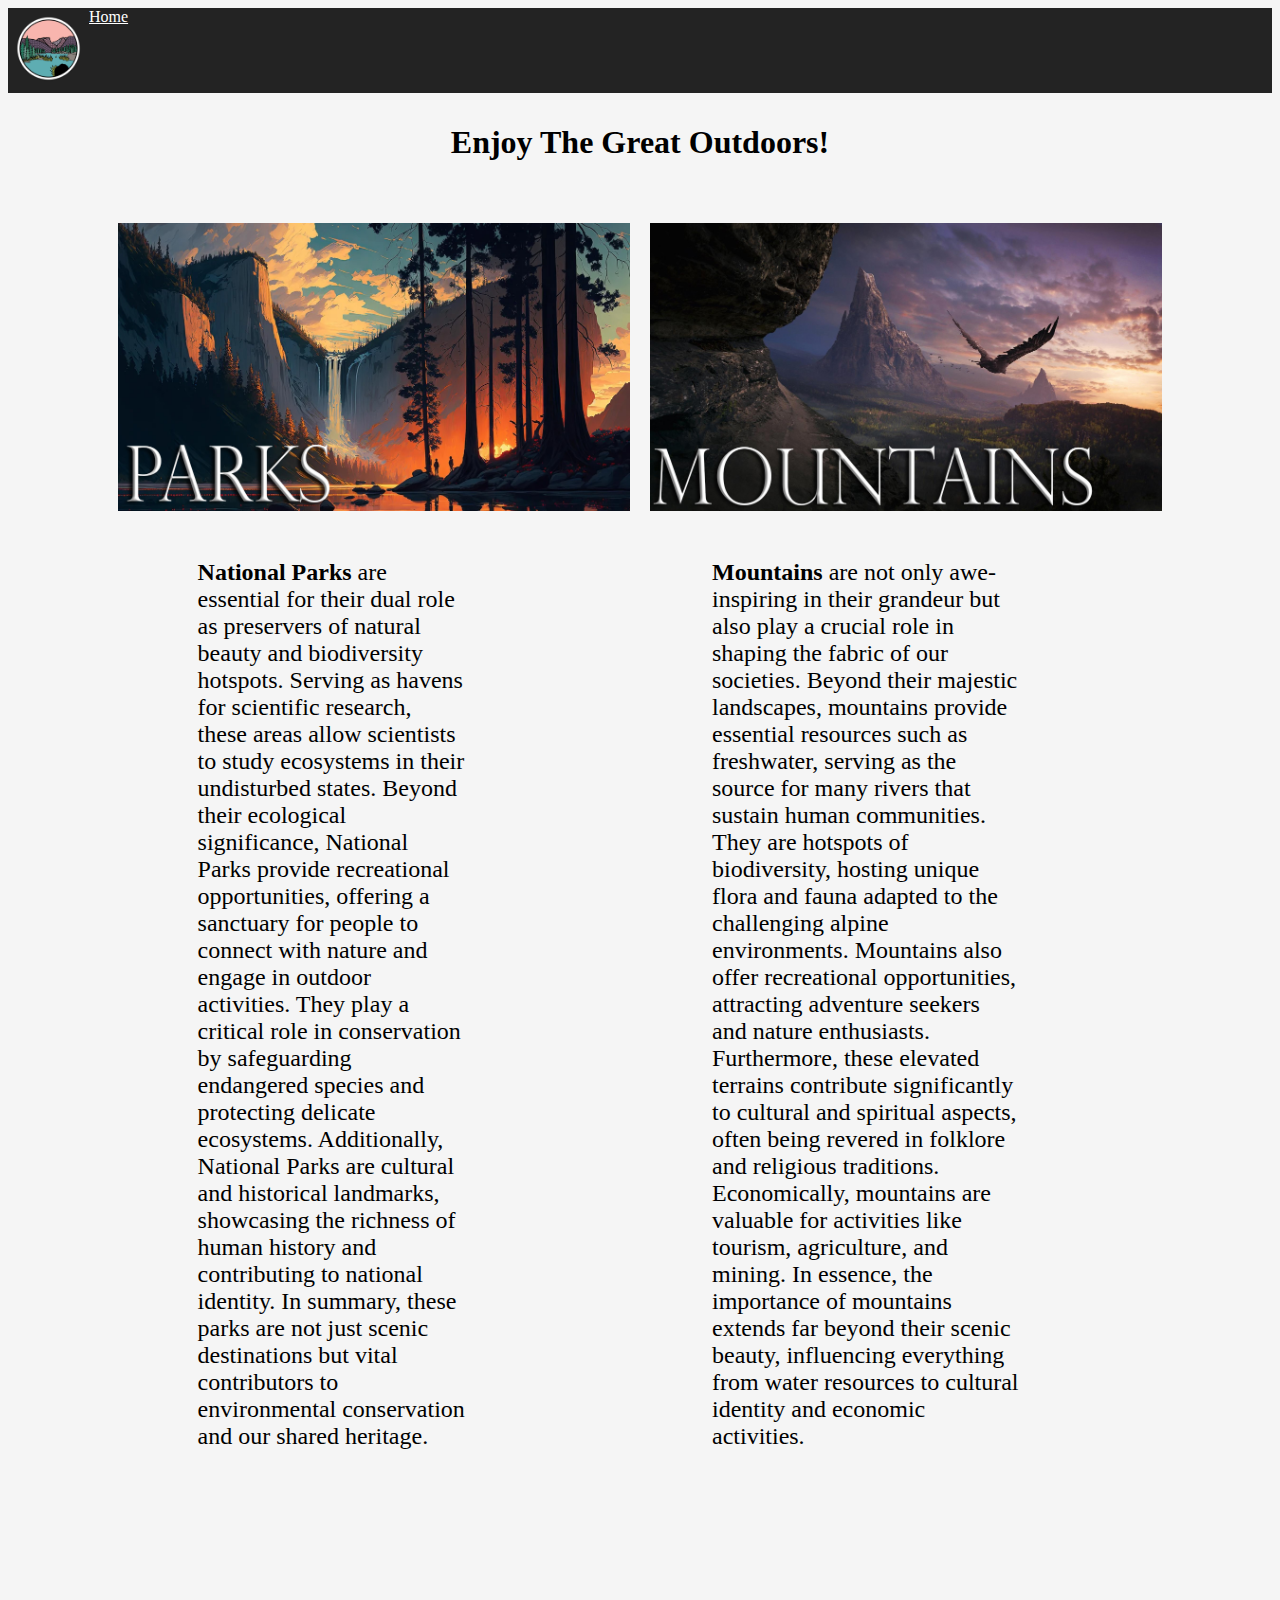
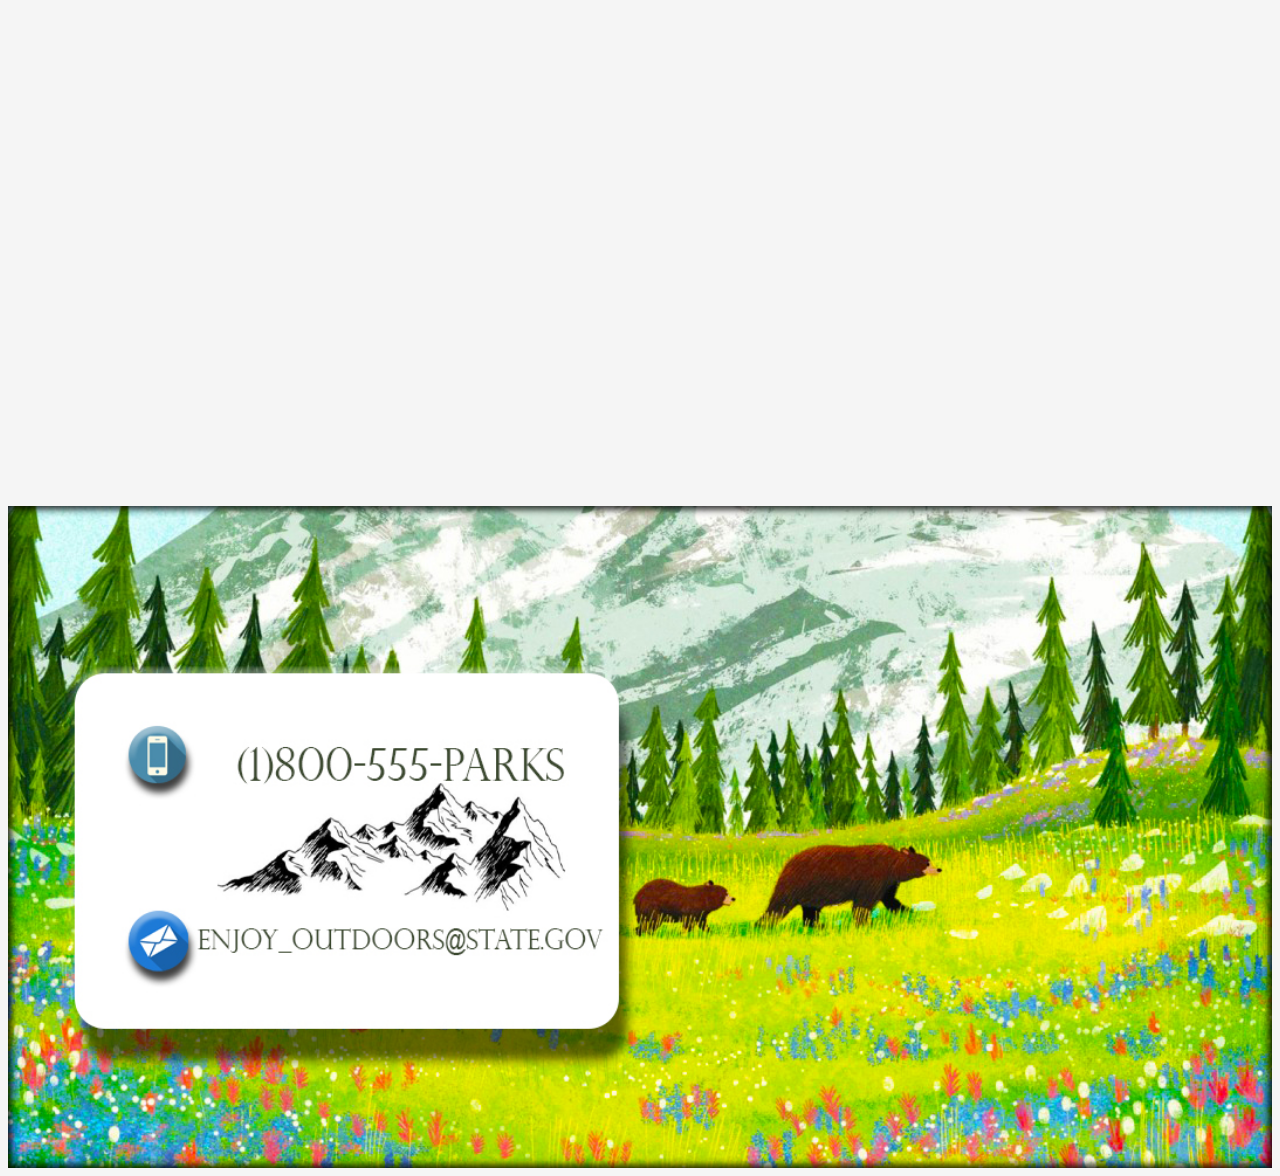
==== index.html @ c240babb "first commit" ====
<!DOCTYPE html>
<html lang="en">

<head>
    <meta charset="UTF-8">
    <meta name="viewport" content="width=device-width, initial-scale=1.0">
    <link rel="stylesheet" href="/style/main.css">
    <link href="https://cdn.jsdelivr.net/npm/bootstrap@5.3.2/dist/css/bootstrap.min.css" rel="stylesheet"
        integrity="sha384-T3c6CoIi6uLrA9TneNEoa7RxnatzjcDSCmG1MXxSR1GAsXEV/Dwwykc2MPK8M2HN" crossorigin="anonymous">
    <script src="https://cdn.jsdelivr.net/npm/bootstrap@5.3.2/dist/js/bootstrap.bundle.min.js"
        integrity="sha384-C6RzsynM9kWDrMNeT87bh95OGNyZPhcTNXj1NW7RuBCsyN/o0jlpcV8Qyq46cDfL"
        crossorigin="anonymous"></script>

    <title>Home</title>
</head>

<body>
    <div id="navBar">
        <a class="navbar-brand" href="index.html">
            <img id="logo" src="images/logo2.webp" alt="Logo" class="d-inline-block align-text-top">
        </a>
        <nav class="navbar navbar-expand-lg bg-body-tertiary">
            <div class="container-fluid" id="navHover">
                <a class="navbar-brand" href="index.html">Home</a>
            </div>
        </nav>
    </div>
    <h1>Enjoy The Great Outdoors!</h1>
    <div class="navImages">
        <a href="parks.html">
            <img class="parksSearch" src="/images/parksSearchNoMag.jpg" alt="parksSearch"
                style="width:40vw; margin-right: 10px;">
        </a>

        <a href="mountains.html">
            <img class="mountainsSearch" src="/images/mountainSearchNoMag.jpg" alt="mountainsSearch"
                style="width:40vw;margin-left: 10px;">
        </a>
    </div>
    <div class="paragraph">
        <p class="parksP">

            <b>National Parks</b> are essential for their dual role as preservers of natural beauty and biodiversity
            hotspots. Serving as havens for scientific research, these areas allow scientists to study ecosystems in
            their undisturbed states. Beyond their ecological significance, National Parks provide recreational
            opportunities, offering a sanctuary for people to connect with nature and engage in outdoor activities.
            They play a critical role in conservation by safeguarding endangered species and protecting delicate
            ecosystems. Additionally, National Parks are cultural and historical landmarks, showcasing the richness
            of human history and contributing to national identity. In summary, these parks are not just scenic
            destinations but vital contributors to environmental conservation and our shared heritage.
        </p>
        <br>
        <p class="mountainsP">

            <b>Mountains</b> are not only awe-inspiring in their grandeur but also play a crucial role in shaping the fabric of
            our societies. Beyond their majestic landscapes, mountains provide essential resources such as freshwater,
            serving as the source for many rivers that sustain human communities. They are hotspots of biodiversity,
            hosting unique flora and fauna adapted to the challenging alpine environments. Mountains also offer
            recreational opportunities, attracting adventure seekers and nature enthusiasts. Furthermore, these elevated
            terrains contribute significantly to cultural and spiritual aspects, often being revered in folklore and
            religious traditions. Economically, mountains are valuable for activities like tourism, agriculture, and
            mining. In essence, the importance of mountains extends far beyond their scenic beauty, influencing
            everything from water resources to cultural identity and economic activities.
        </p>
    </div>
</body>
<footer>
    <img class="footerBears" src="/images/footerBears.jpg" alt="contactUs">
</footer>

</html>
---- style/main.css ----
#navBar{
    display:flex;
    justify-content:flex-start !important;
    background-color: rgb(35, 35, 35) !important;
    margin-right: auto !important;
}
.bg-body-tertiary{
    --bs-bg-opacity: 0 !important;
}
.navbar-brand{
    color: white !important;
}
.navbar-brand:hover{
    opacity: 50%;    
}
#logo{
    margin-top: auto;
    margin-bottom: auto;
    margin-right: auto;
    width: 9vh;
    height: 9vh;
}
body{
    background-color: whitesmoke;
}
h1{
    font-family:Georgia, 'Times New Roman', Times, serif;
    text-align: center;
    padding-top: 10px;
}
a{
    display: inline;
    text-align: center;
}
.navImages{
    display: flex;
    justify-content: center;
    padding-top:40px;

}
img:hover{
opacity: 85%;

}
.mountainsSearch:hover{
    box-shadow: 1em 1em 1em 0em black;
    content: url("/images/mountainSearchMag.jpg");
}
.parksSearch:hover{
    box-shadow: 1em 1em 1em 0em black;
    content: url("/images/parksSearchMag.jpg");
}

.footerBears{
    display: flex;
    justify-content:space-evenly;
    padding-top: 50%;
    width:100%;
    height:100%;
}
p{
    font-size:x-large;
}
.paragraph{
    display: flex;
    justify-content: center;
    padding-top: 20px;
    padding-left: 15%;
    padding-right: 20%;
}
.parksP{
    padding-right: 10%;
}
.mountainsP{
    padding-left: 20%;
}
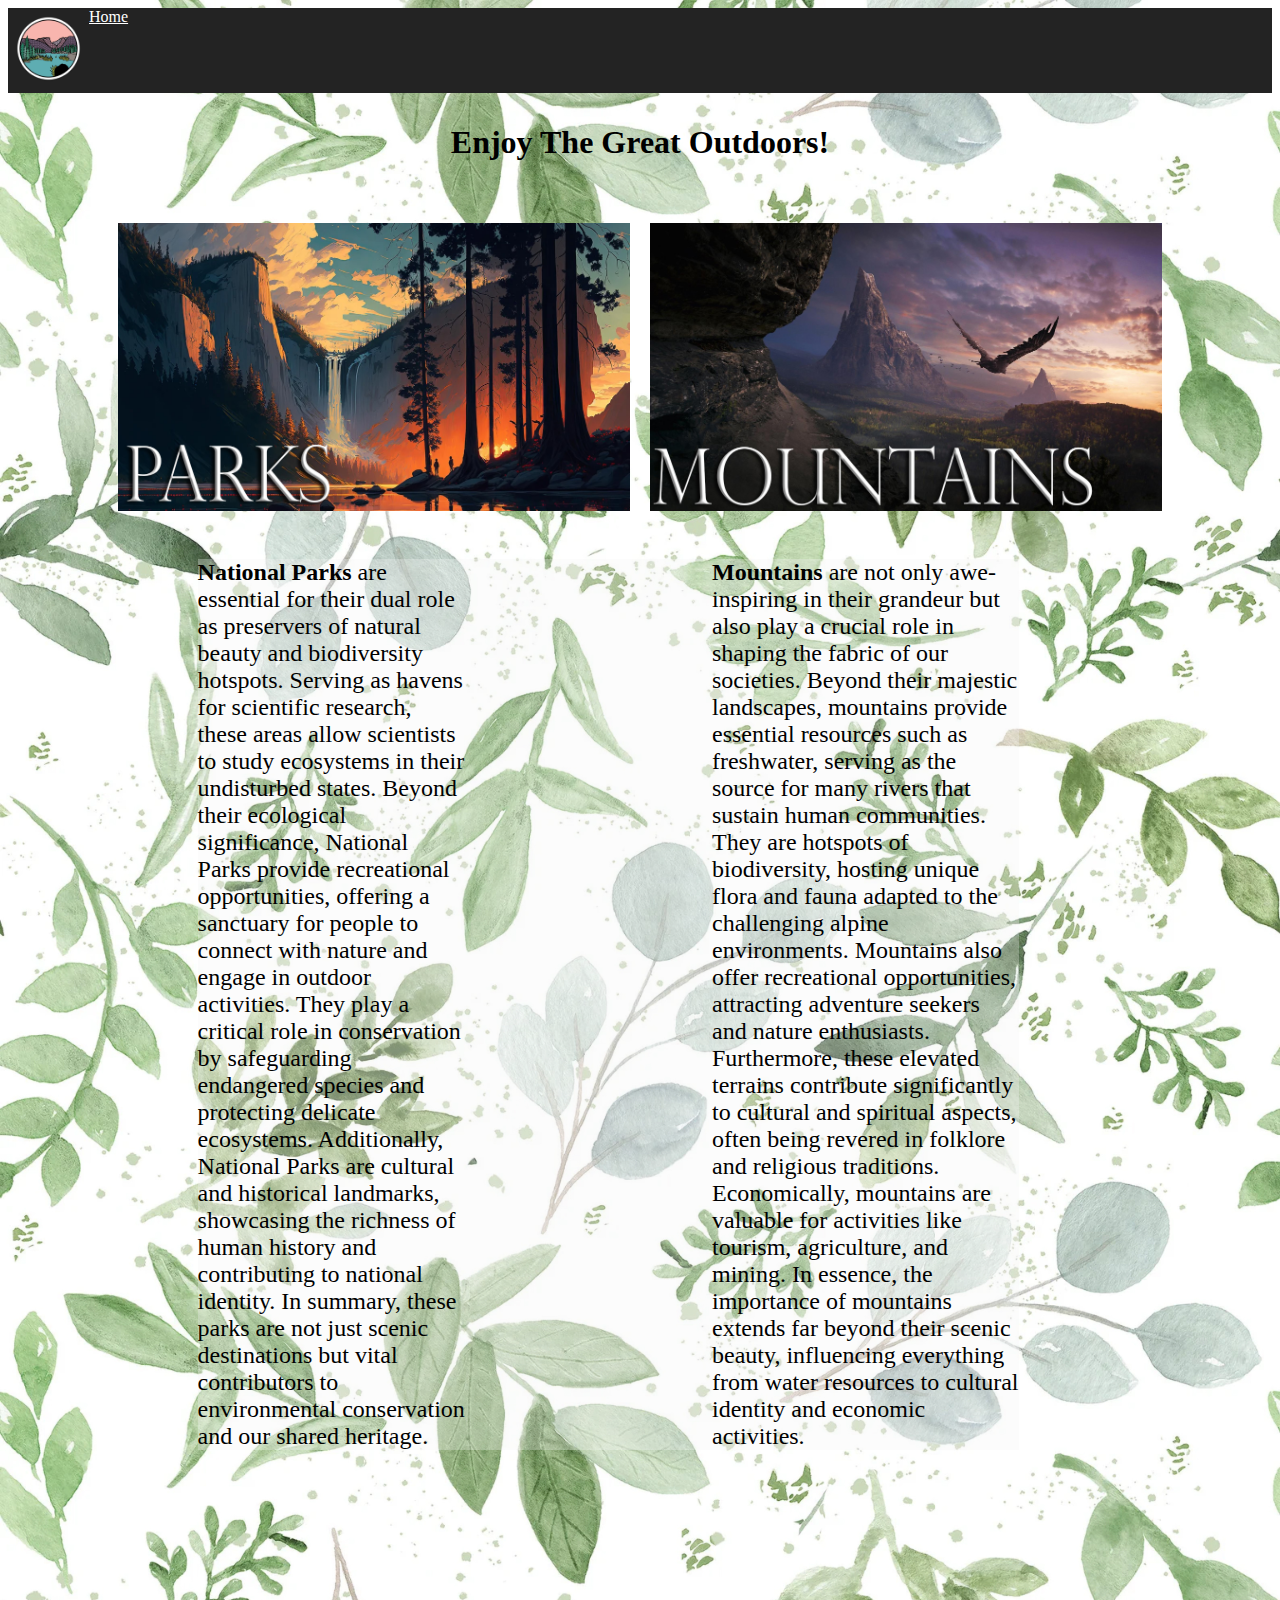
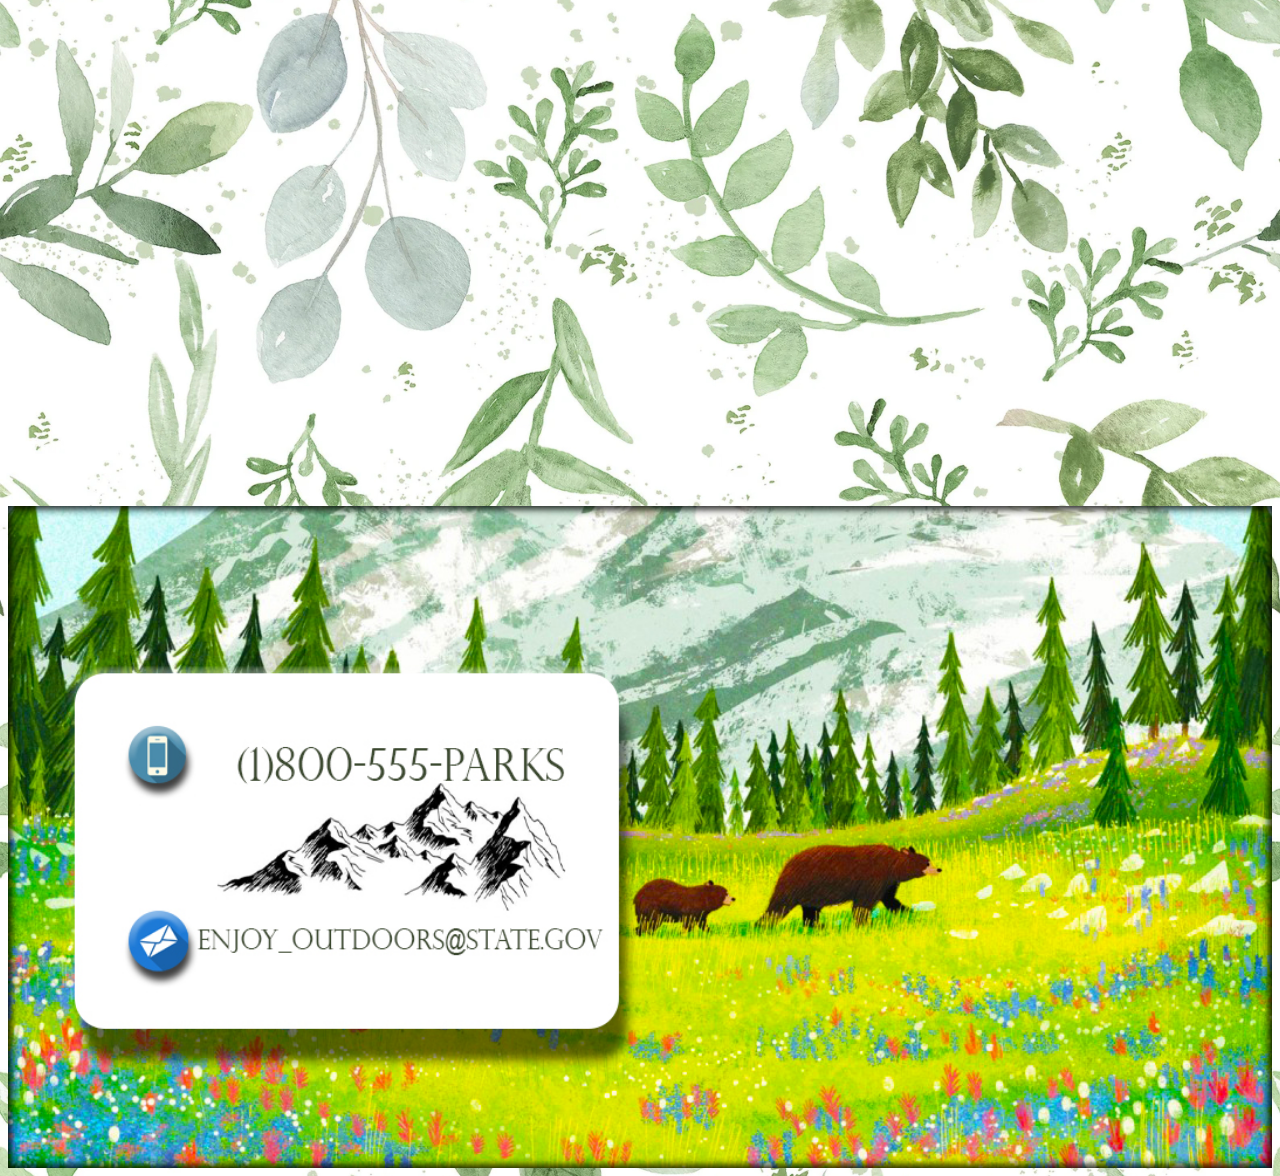
==== commit 7d97cba1: "update" ====
--- a/index.html
+++ b/index.html
@@ -4,7 +4,7 @@
 <head>
     <meta charset="UTF-8">
     <meta name="viewport" content="width=device-width, initial-scale=1.0">
-    <link rel="stylesheet" href="/style/main.css">
+    <link rel="stylesheet" href="./style/main.css">
     <link href="https://cdn.jsdelivr.net/npm/bootstrap@5.3.2/dist/css/bootstrap.min.css" rel="stylesheet"
         integrity="sha384-T3c6CoIi6uLrA9TneNEoa7RxnatzjcDSCmG1MXxSR1GAsXEV/Dwwykc2MPK8M2HN" crossorigin="anonymous">
     <script src="https://cdn.jsdelivr.net/npm/bootstrap@5.3.2/dist/js/bootstrap.bundle.min.js"
@@ -16,12 +16,12 @@
 
 <body>
     <div id="navBar">
-        <a class="navbar-brand" href="index.html">
+        <a class="navbar-brand" href="./index.html">
             <img id="logo" src="images/logo2.webp" alt="Logo" class="d-inline-block align-text-top">
         </a>
         <nav class="navbar navbar-expand-lg bg-body-tertiary">
             <div class="container-fluid" id="navHover">
-                <a class="navbar-brand" href="index.html">Home</a>
+                <a class="navbar-brand" href="./index.html">Home</a>
             </div>
         </nav>
     </div>
--- a/style/main.css
+++ b/style/main.css
@@ -21,6 +21,8 @@
     height: 9vh;
 }
 body{
+    background-image: url(/images/backgrounds/53_Floral\ wallpaper_DIFF.jpg);
+    background-size: contain;
     background-color: whitesmoke;
 }
 h1{
@@ -59,6 +61,7 @@
     height:100%;
 }
 p{
+    background-color: rgba(245, 245, 245, 0.307);
     font-size:x-large;
 }
 .paragraph{
